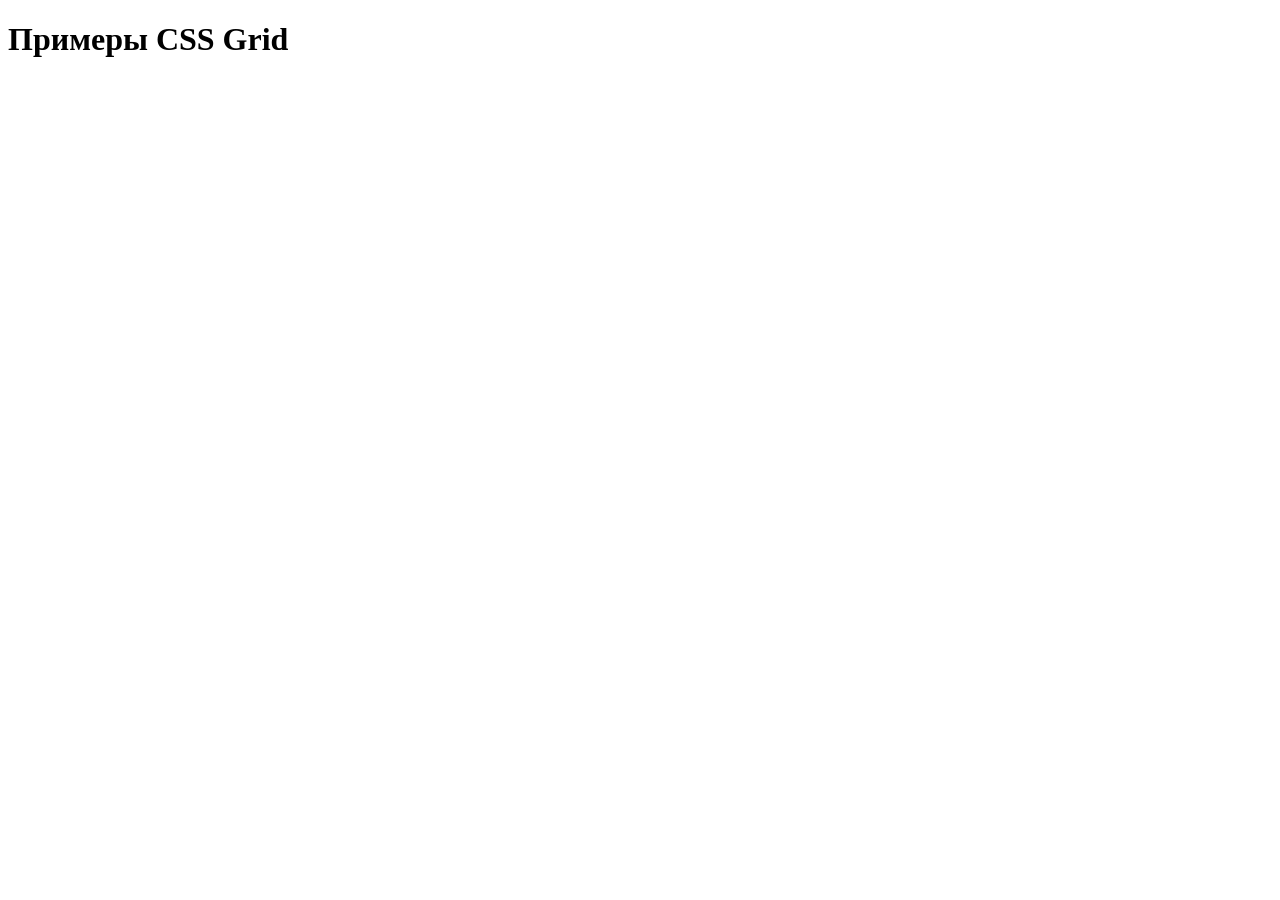
==== gridPractice.html @ c76fc33c "Added base HTML structure for Grid practice" ====
<!DOCTYPE html>
<html lang="ru-RU">
<head>
    <meta charset="UTF-8">
    <meta name="viewport" content="width=device-width, initial-scale=1.0">
    <title>Grid Examples</title>
    <link rel="stylesheet" href="gridPractice.css"
</head>
<body>
    <h1>Примеры CSS Grid</h1>
</body>
</html>
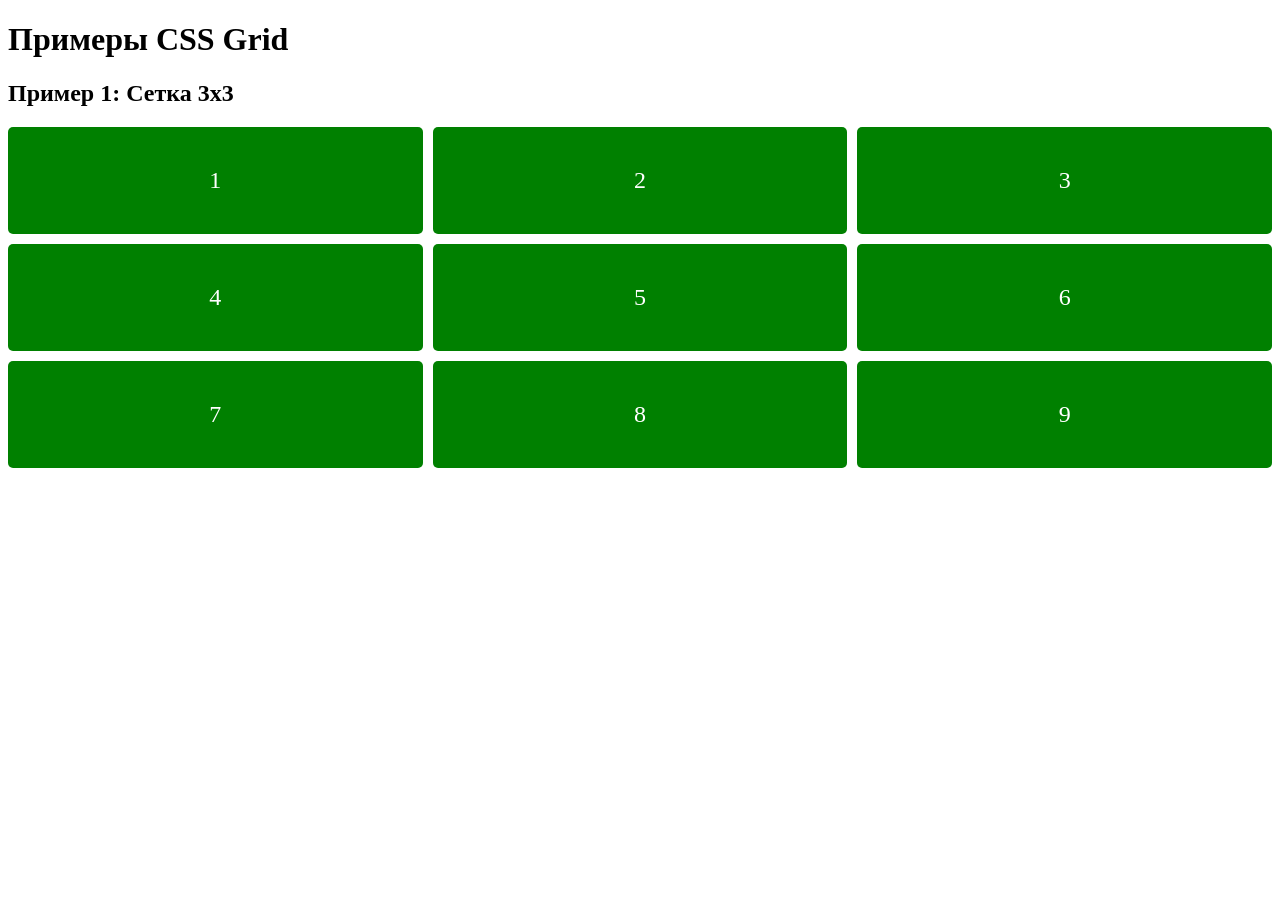
==== commit 06cc2035: "Added simple 3x3 Grid example" ====
--- a/gridPractice.html
+++ b/gridPractice.html
@@ -8,5 +8,19 @@
 </head>
 <body>
     <h1>Примеры CSS Grid</h1>
+    <section>
+        <h2>Пример 1: Сетка 3x3</h2>
+        <div class="simple-grid">
+            <div class="grid-item">1</div>
+            <div class="grid-item">2</div>
+            <div class="grid-item">3</div>
+            <div class="grid-item">4</div>
+            <div class="grid-item">5</div>
+            <div class="grid-item">6</div>
+            <div class="grid-item">7</div>
+            <div class="grid-item">8</div>
+            <div class="grid-item">9</div>
+        </div>
+    </section>
 </body>
 </html>
--- a/gridPractice.css
+++ b/gridPractice.css
@@ -0,0 +1,13 @@
+.simple-grid {
+    display: grid;
+    grid-template-columns: repeat(3, 1fr);
+    gap: 10px;
+}
+.grid-item {
+    background-color: green;
+    color: white;
+    padding: 40px;
+    text-align: center;
+    font-size: 24px;
+    border-radius: 5px;
+}
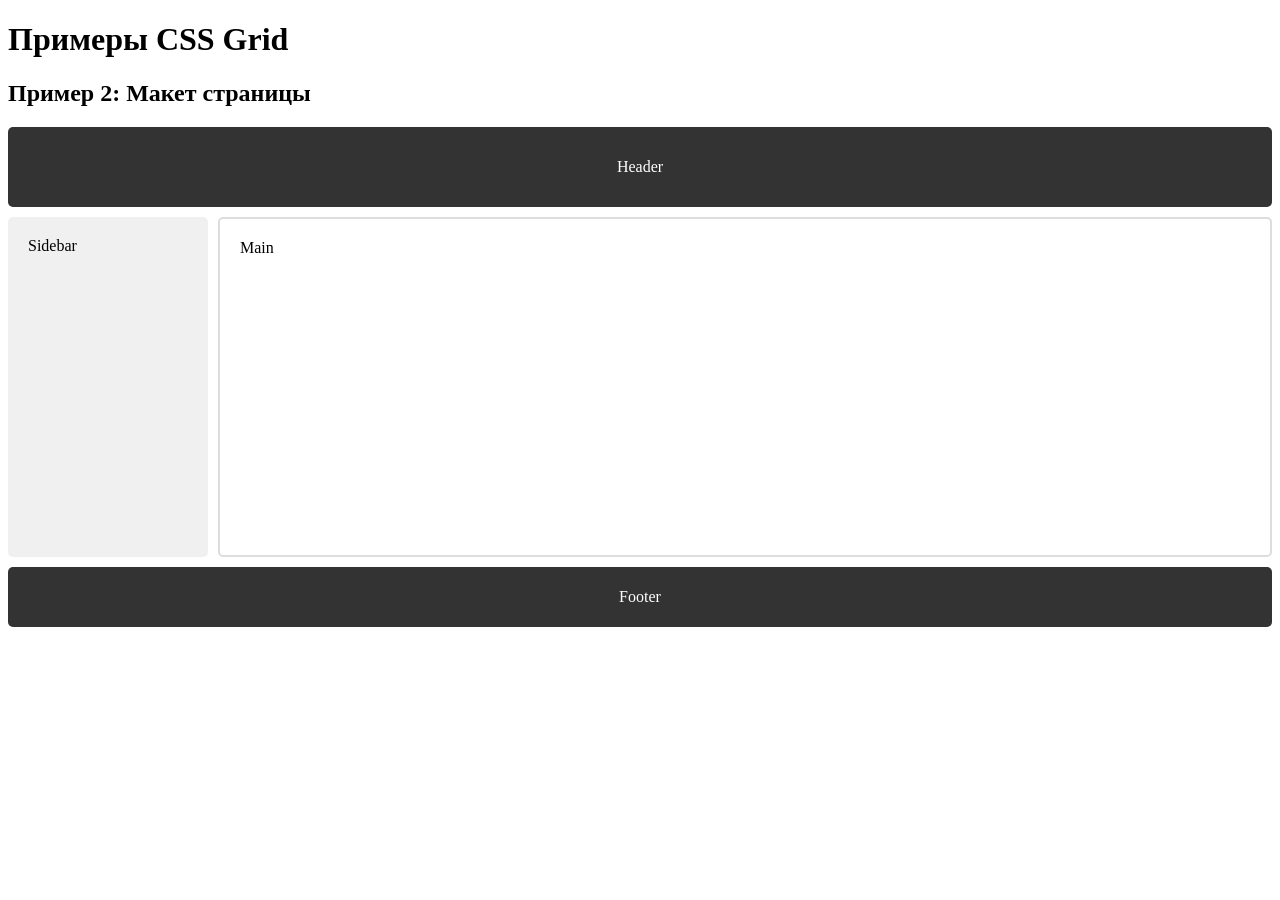
==== commit 68f2fba5: "Added page layout using grid-template-areas" ====
--- a/gridPractice.html
+++ b/gridPractice.html
@@ -8,6 +8,7 @@
 </head>
 <body>
     <h1>Примеры CSS Grid</h1>
+    <!--
     <section>
         <h2>Пример 1: Сетка 3x3</h2>
         <div class="simple-grid">
@@ -22,5 +23,15 @@
             <div class="grid-item">9</div>
         </div>
     </section>
+    -->
+    <section>
+        <h2>Пример 2: Макет страницы</h2>
+        <div class="page-layout">
+            <header class="header">Header</header>
+            <aside class="sidebar">Sidebar</aside>
+            <main class="main">Main</main>
+            <footer class="footer">Footer</footer>
+        </div>
+    </section>
 </body>
 </html>
--- a/gridPractice.css
+++ b/gridPractice.css
@@ -10,4 +10,47 @@
     text-align: center;
     font-size: 24px;
     border-radius: 5px;
+}
+
+.page-layout {
+    display: grid;
+    grid-template-areas: 
+    "header header"
+    "sidebar main"
+    "footer footer";
+    grid-template-columns: 200px 1fr;
+    grid-template-rows: 80px 1fr 60px;
+    gap: 10px;
+    height: 500px;
+}
+.header {
+    grid-area: header;
+    background-color: #333;
+    color: white;
+    display: flex;
+    align-items: center;
+    justify-content: center;
+    border-radius: 5px;
+}
+.sidebar {
+    grid-area: sidebar;
+    background-color: #f0f0f0;
+    padding: 20px;
+    border-radius: 5px;
+}
+.main {
+    grid-area: main;
+    background-color: #fff;
+    border: 2px solid #ddd;
+    padding: 20px;
+    border-radius: 5px;
+}
+.footer {
+    grid-area: footer;
+    background-color: #333;
+    color: white;
+    display: flex;
+    align-items: center;
+    justify-content: center;
+    border-radius: 5px;
 }
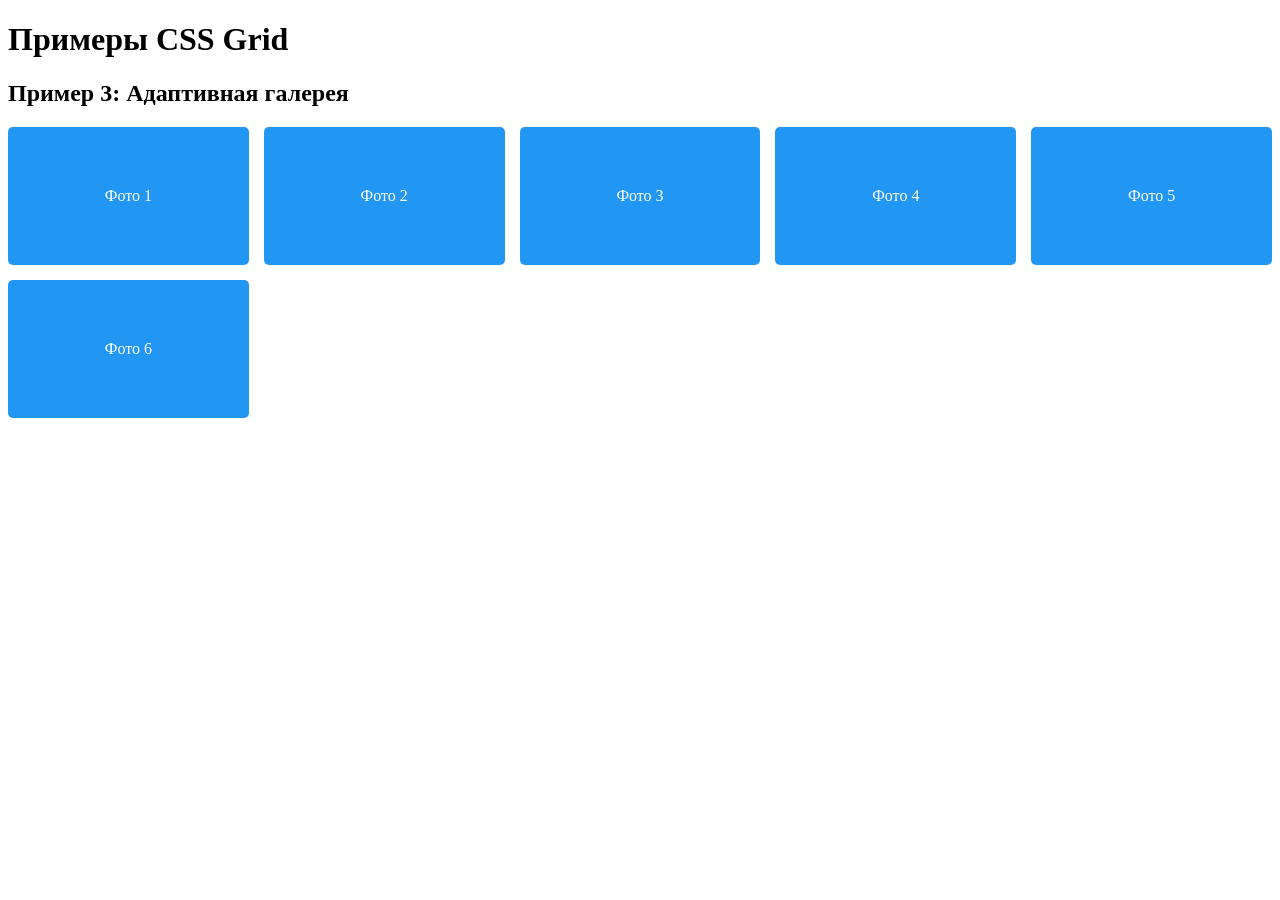
==== commit 599727ca: "Added responsive grid gallery" ====
--- a/gridPractice.html
+++ b/gridPractice.html
@@ -1,11 +1,11 @@
 <!DOCTYPE html>
 <html lang="ru-RU">
+
 <head>
     <meta charset="UTF-8">
-    <meta name="viewport" content="width=device-width, initial-scale=1.0">
     <title>Grid Examples</title>
-    <link rel="stylesheet" href="gridPractice.css"
-</head>
+    <link rel="stylesheet" href="gridPractice.css" </head>
+
 <body>
     <h1>Примеры CSS Grid</h1>
     <!--
@@ -24,6 +24,8 @@
         </div>
     </section>
     -->
+    <!--
+
     <section>
         <h2>Пример 2: Макет страницы</h2>
         <div class="page-layout">
@@ -33,5 +35,18 @@
             <footer class="footer">Footer</footer>
         </div>
     </section>
+    -->
+    <section>
+        <h2>Пример 3: Адаптивная галерея</h2>
+        <div class="gallery">
+            <div class="gallery-item">Фото 1</div>
+            <div class="gallery-item">Фото 2</div>
+            <div class="gallery-item">Фото 3</div>
+            <div class="gallery-item">Фото 4</div>
+            <div class="gallery-item">Фото 5</div>
+            <div class="gallery-item">Фото 6</div>
+        </div>
+    </section>
 </body>
+
 </html>
--- a/gridPractice.css
+++ b/gridPractice.css
@@ -3,6 +3,7 @@
     grid-template-columns: repeat(3, 1fr);
     gap: 10px;
 }
+
 .grid-item {
     background-color: green;
     color: white;
@@ -12,17 +13,19 @@
     border-radius: 5px;
 }
 
+
 .page-layout {
     display: grid;
-    grid-template-areas: 
-    "header header"
-    "sidebar main"
-    "footer footer";
+    grid-template-areas:
+        "header header"
+        "sidebar main"
+        "footer footer";
     grid-template-columns: 200px 1fr;
     grid-template-rows: 80px 1fr 60px;
     gap: 10px;
     height: 500px;
 }
+
 .header {
     grid-area: header;
     background-color: #333;
@@ -32,12 +35,14 @@
     justify-content: center;
     border-radius: 5px;
 }
+
 .sidebar {
     grid-area: sidebar;
     background-color: #f0f0f0;
     padding: 20px;
     border-radius: 5px;
 }
+
 .main {
     grid-area: main;
     background-color: #fff;
@@ -45,6 +50,7 @@
     padding: 20px;
     border-radius: 5px;
 }
+
 .footer {
     grid-area: footer;
     background-color: #333;
@@ -53,4 +59,24 @@
     align-items: center;
     justify-content: center;
     border-radius: 5px;
+}
+
+
+.gallery {
+    display: grid;
+    grid-template-columns: repeat(auto-fit, minmax(200px, 1fr));
+    gap: 15px;
+}
+
+.gallery-item {
+    background-color: #2196f3;
+    color: white;
+    padding: 60px;
+    text-align: center;
+    border-radius: 5px;
+    transition: transform 0.3s;
+}
+
+.gallery-item:hover {
+    transform: scale(1.05);
 }
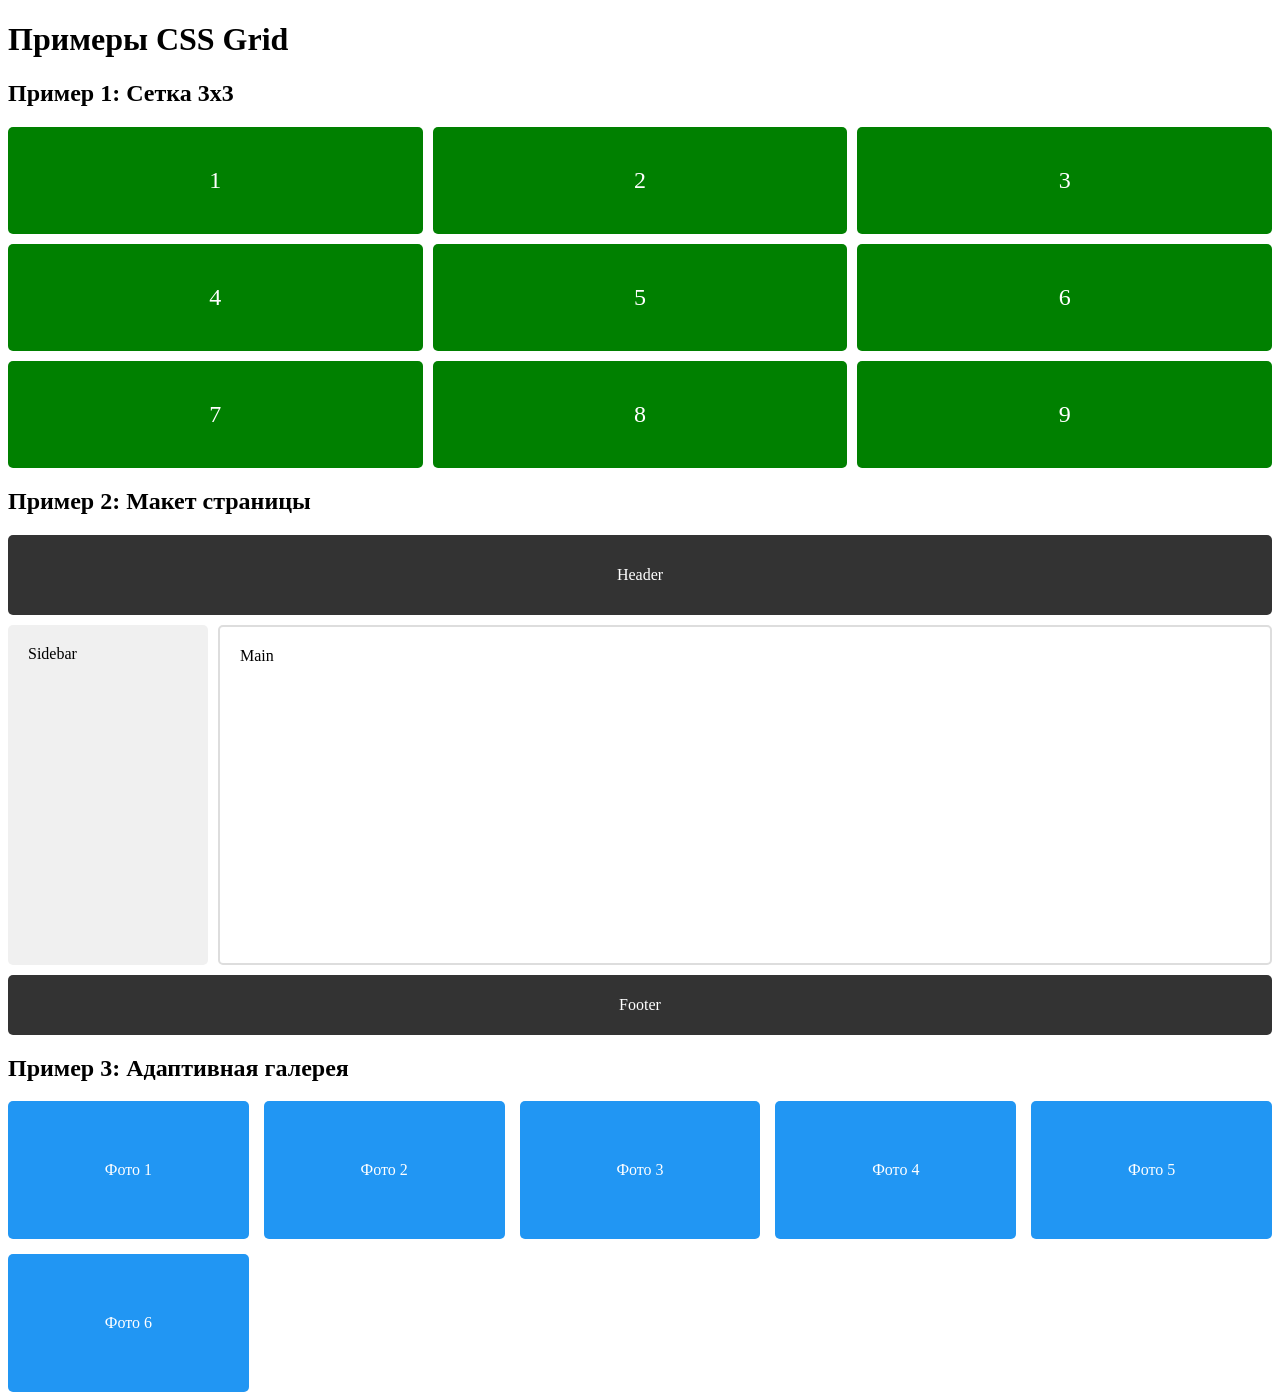
==== commit 772a4cd9: "Added Grid practice" ====
--- a/gridPractice.html
+++ b/gridPractice.html
@@ -8,7 +8,6 @@
 
 <body>
     <h1>Примеры CSS Grid</h1>
-    <!--
     <section>
         <h2>Пример 1: Сетка 3x3</h2>
         <div class="simple-grid">
@@ -23,8 +22,6 @@
             <div class="grid-item">9</div>
         </div>
     </section>
-    -->
-    <!--
 
     <section>
         <h2>Пример 2: Макет страницы</h2>
@@ -35,7 +32,7 @@
             <footer class="footer">Footer</footer>
         </div>
     </section>
-    -->
+
     <section>
         <h2>Пример 3: Адаптивная галерея</h2>
         <div class="gallery">
